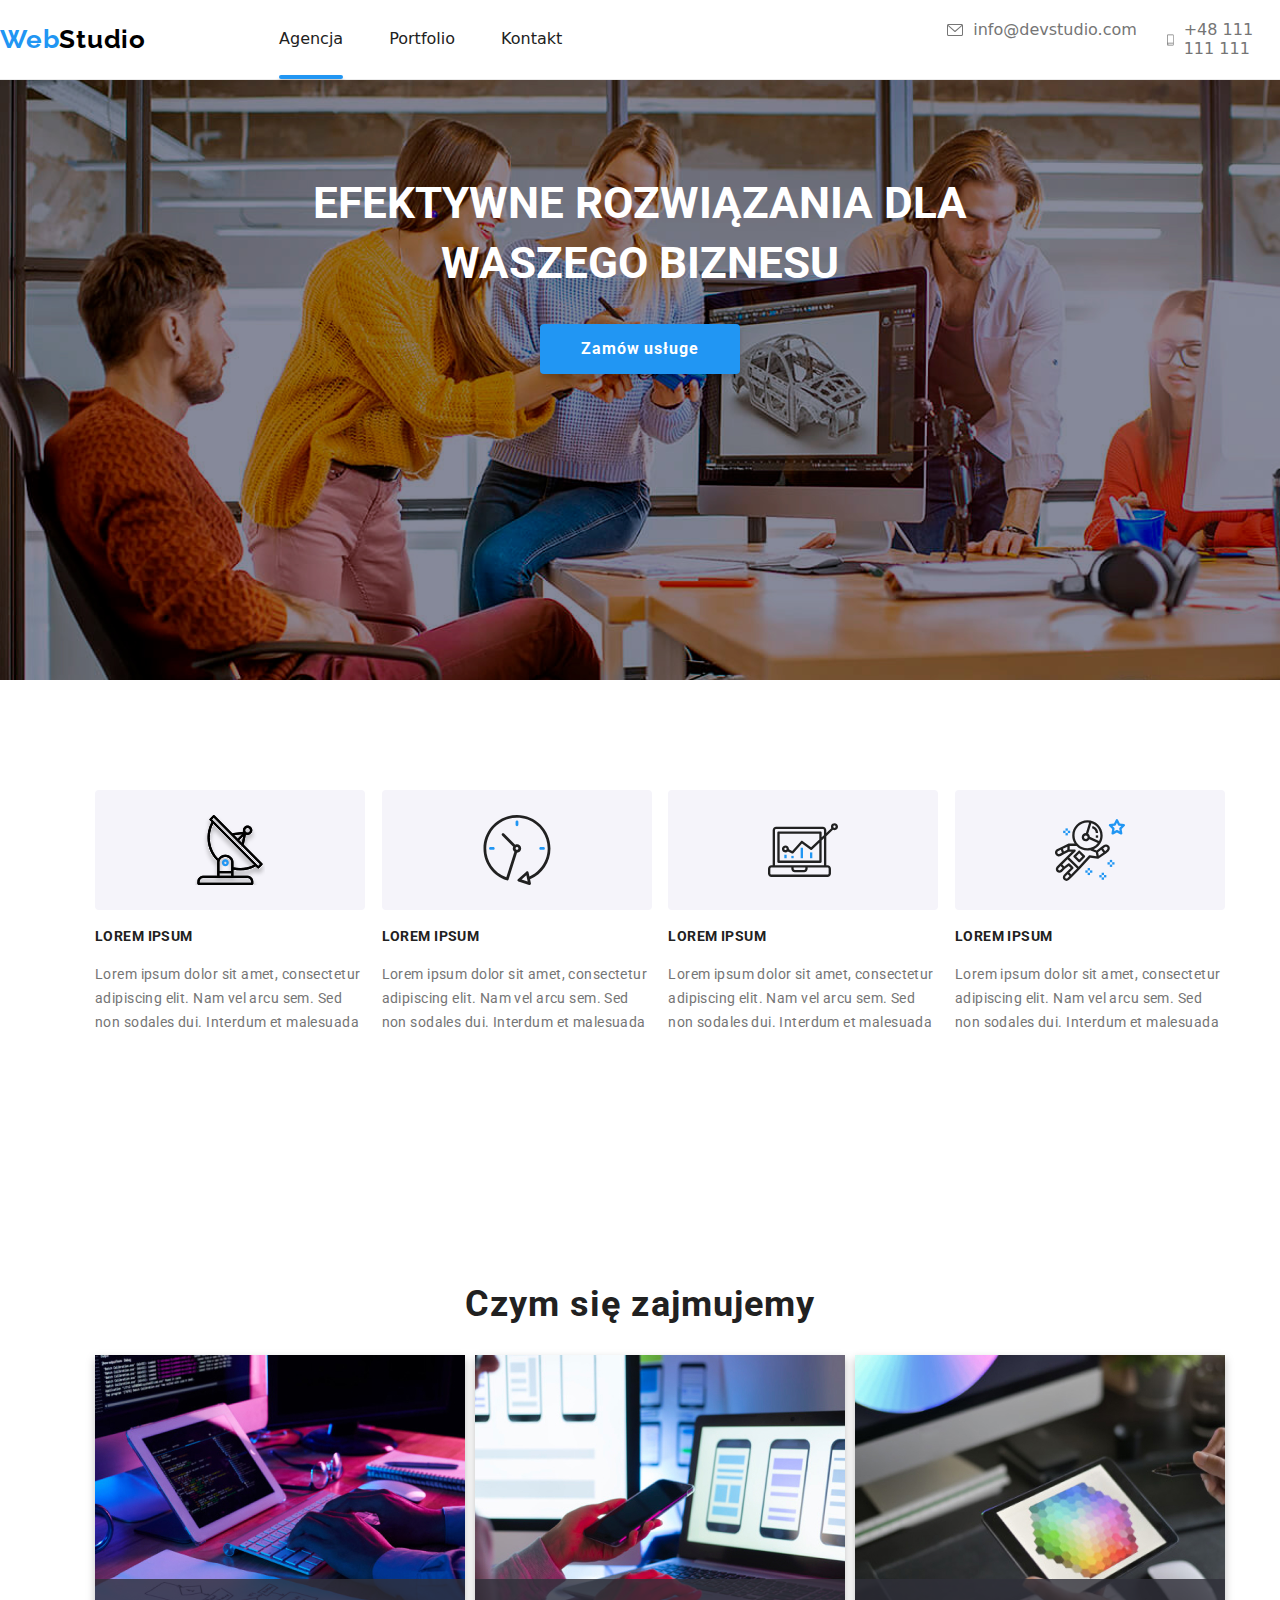
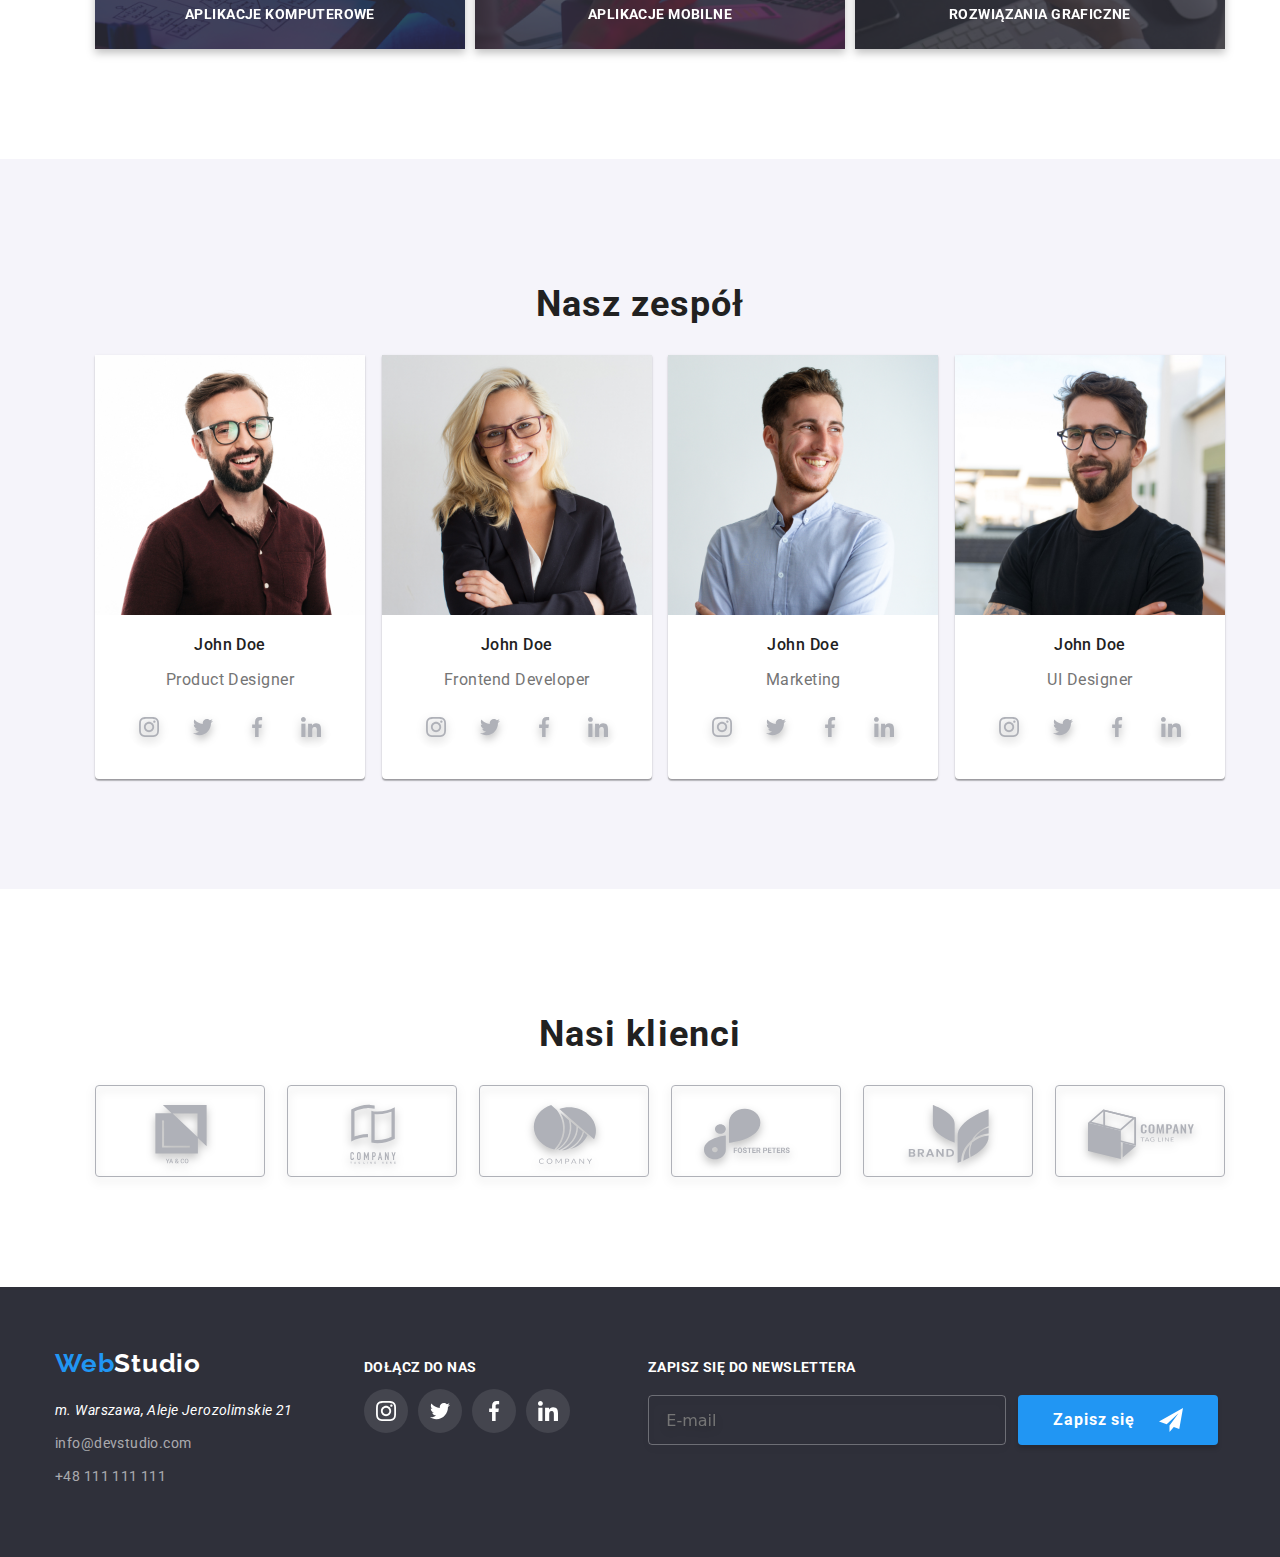
==== index.html @ 2c2dc6aa "utworzyłem i ostylowałem formularz w stopce" ====
<!DOCTYPE html>
<html lang="pl">
  <head>
    <meta charset="UTF-8" />
    <meta http-equiv="X-UA-Compatible" content="IE=edge" />
    <meta name="viewport" content="width=device-width, initial-scale=1.0" />
    <title>Document</title>
    <link rel="stylesheet" href="css/styles.css" />
    <link
      href="https://fonts.googleapis.com/css2?family=Raleway:ital,wght@0,700;1,700&family=Roboto:ital,wght@0,400;0,500;0,700;0,900;1,400;1,500;1,700;1,900&display=swap"
      rel="stylesheet"
    />
    <link
      rel="stylesheet"
      href="https://cdnjs.cloudflare.com/ajax/libs/modern-normalize/1.1.0/modern-normalize.css"
      integrity="sha512-Y0MM+V6ymRKN2zStTqzQ227DWhhp4Mzdo6gnlRnuaNCbc+YN/ZH0sBCLTM4M0oSy9c9VKiCvd4Jk44aCLrNS5Q=="
      crossorigin="anonymous"
      referrerpolicy="no-referrer"
    />
  </head>
  <body>
    <header>
      <div class="header-box">
        <h2>
          <a class="link-1 header-logo" href="#"
            >Web<span class="header-span">Studio</span></a
          >
        </h2>
        <div>
          <nav>
            <ul class="header-items">
              <li><a class="link underline" href="">Agencja</a></li>
              <li><a class="link" href="portfolio.html">Portfolio</a></li>
              <li><a class="link" href="">Kontakt</a></li>
            </ul>
          </nav>
        </div>
        <div>
          <ul class="header-items-2">
            <li>
              <a class="link-2" href="mailto:info@devstudio.com">
                <svg class="envelope">
                  <use
                    xlink:href="./images/sprite-svg/icons.svg#envelope"
                  ></use>
                </svg>
                info@devstudio.com</a
              >
            </li>
            <li>
              <a class="link-2" href="tel:+48111111111"
                ><svg class="smartphone">
                  <use
                    xlink:href="./images/sprite-svg/icons.svg#smartphone"
                  ></use>
                </svg>
                +48 111 111 111</a
              >
            </li>
          </ul>
        </div>
      </div>
    </header>
    <main>
      <section class="background section background-box">
        <div class="container slogan-box">
          <h1 class="slogan">EFEKTYWNE ROZWIĄZANIA DLA WASZEGO BIZNESU</h1>
          <button class="btn" type="button" data-modal-open>
            Zamów usługe
          </button>
        </div>
      </section>
      <section class="section">
        <div class="container">
          <ul class="text-table">
            <li class="text-table-box">
              <div class="icon-box">
                <svg class="icon">
                  <use xlink:href="./images/sprite-svg/icons.svg#antenna"></use>
                </svg>
              </div>
              <h4 class="text-title">LOREM IPSUM</h4>
              <p class="text">
                Lorem ipsum dolor sit amet, consectetur adipiscing elit. Nam vel
                arcu sem. Sed non sodales dui. Interdum et malesuada
              </p>
            </li>
            <li class="text-table-box">
              <div class="icon-box">
                <svg class="icon">
                  <use xlink:href="./images/sprite-svg/icons.svg#clock"></use>
                </svg>
              </div>
              <h4 class="text-title">LOREM IPSUM</h4>
              <p class="text">
                Lorem ipsum dolor sit amet, consectetur adipiscing elit. Nam vel
                arcu sem. Sed non sodales dui. Interdum et malesuada
              </p>
            </li>
            <li class="text-table-box">
              <div class="icon-box">
                <svg class="icon">
                  <use xlink:href="./images/sprite-svg/icons.svg#diagram"></use>
                </svg>
              </div>
              <h4 class="text-title">LOREM IPSUM</h4>
              <p class="text">
                Lorem ipsum dolor sit amet, consectetur adipiscing elit. Nam vel
                arcu sem. Sed non sodales dui. Interdum et malesuada
              </p>
            </li>
            <li class="text-table-box">
              <div class="icon-box">
                <svg class="icon">
                  <use
                    xlink:href="./images/sprite-svg/icons.svg#astronaut"
                  ></use>
                </svg>
              </div>
              <h4 class="text-title">LOREM IPSUM</h4>
              <p class="text">
                Lorem ipsum dolor sit amet, consectetur adipiscing elit. Nam vel
                arcu sem. Sed non sodales dui. Interdum et malesuada
              </p>
            </li>
          </ul>
        </div>
      </section>
      <section class="section">
        <div class="container">
          <h2 class="section-title">Czym się zajmujemy</h2>
          <ul class="section-table">
            <li class="section-table-box">
              <img
                src="images/main-page/img.jpg"
                alt="Osoba tworzy kod programowy"
                width="370"
                height="294"
              />
              <p class="describe">aplikacje komputerowe</p>
            </li>
            <li class="section-table-box">
              <img
                src="images/main-page/img-2.jpg"
                alt="Osoba trzymająca telefon w ręce przegląda design stron aplikacji"
                width="370"
                height="294"
              />
              <p class="describe">aplikacje mobilne</p>
            </li>
            <li class="section-table-box">
              <img
                src="images/main-page/box-3.jpg"
                alt="Widoczny na tablecie kolorowy sześciokąt"
                width="370"
                height="294"
              />
              <p class="describe">rozwiązania graficzne</p>
            </li>
          </ul>
        </div>
      </section>
      <section class="section team-background">
        <div class="container">
          <h2 class="section-title">Nasz zespół</h2>
          <ul class="photos-description">
            <li class="photos-background">
              <img
                src="images/main-page/img-4.jpg"
                alt="Uśmiechnięty męczyzna z brodą w okularach i bordowej koszuli"
                width="270"
                height="260"
              />
              <h3 class="name">John Doe</h3>
              <p class="profession">Product Designer</p>
              <div class="social-icon-box">
                <svg class="social-icon-item">
                  <use
                    width="20px"
                    height="20px"
                    x="12"
                    y="12"
                    xlink:href="./images/sprite-svg/icons.svg#instagram"
                  ></use>
                </svg>
                <svg class="social-icon-item">
                  <use
                    width="20px"
                    height="20px"
                    x="12"
                    y="12"
                    xlink:href="./images/sprite-svg/icons.svg#twitter"
                  ></use>
                </svg>
                <svg class="social-icon-item">
                  <use
                    width="20px"
                    height="20px"
                    x="12"
                    y="12"
                    xlink:href="./images/sprite-svg/icons.svg#facebook"
                  ></use>
                </svg>
                <svg class="social-icon-item">
                  <use
                    width="20px"
                    height="20px"
                    x="12"
                    y="12"
                    xlink:href="./images/sprite-svg/icons.svg#linkedin"
                  ></use>
                </svg>
              </div>
            </li>
            <li class="photos-background">
              <img
                src="images/main-page/img-5.jpg"
                alt="Uśmiechnięta, blondwłosa kobieta w okularach i czarnej marynarce"
                width="270"
                height="260"
              />
              <h3 class="name">John Doe</h3>
              <p class="profession">Frontend Developer</p>
              <div class="social-icon-box">
                <svg class="social-icon-item">
                  <use
                    width="20px"
                    height="20px"
                    x="12"
                    y="12"
                    xlink:href="./images/sprite-svg/icons.svg#instagram"
                  ></use>
                </svg>
                <svg class="social-icon-item">
                  <use
                    width="20px"
                    height="20px"
                    x="12"
                    y="12"
                    xlink:href="./images/sprite-svg/icons.svg#twitter"
                  ></use>
                </svg>
                <svg class="social-icon-item">
                  <use
                    width="20px"
                    height="20px"
                    x="12"
                    y="12"
                    xlink:href="./images/sprite-svg/icons.svg#facebook"
                  ></use>
                </svg>
                <svg class="social-icon-item">
                  <use
                    width="20px"
                    height="20px"
                    x="12"
                    y="12"
                    xlink:href="./images/sprite-svg/icons.svg#linkedin"
                  ></use>
                </svg>
              </div>
            </li>
            <li class="photos-background">
              <img
                src="images/main-page/img-6.jpg"
                alt="Uśmiechnięty męczyzna z brodą w błękitnej koszuli"
                width="270"
                height="260"
              />
              <h3 class="name">John Doe</h3>
              <p class="profession">Marketing</p>
              <div class="social-icon-box">
                <svg class="social-icon-item">
                  <use
                    width="20px"
                    height="20px"
                    x="12"
                    y="12"
                    xlink:href="./images/sprite-svg/icons.svg#instagram"
                  ></use>
                </svg>
                <svg class="social-icon-item">
                  <use
                    width="20px"
                    height="20px"
                    x="12"
                    y="12"
                    xlink:href="./images/sprite-svg/icons.svg#twitter"
                  ></use>
                </svg>
                <svg class="social-icon-item">
                  <use
                    width="20px"
                    height="20px"
                    x="12"
                    y="12"
                    xlink:href="./images/sprite-svg/icons.svg#facebook"
                  ></use>
                </svg>
                <svg class="social-icon-item">
                  <use
                    width="20px"
                    height="20px"
                    x="12"
                    y="12"
                    xlink:href="./images/sprite-svg/icons.svg#linkedin"
                  ></use>
                </svg>
              </div>
            </li>
            <li class="photos-background">
              <img
                src="images/main-page/img-7.jpg"
                alt="Uśmiechnięty męczyzna z brodą w okularach i czarnej koszulce"
                width="270"
                height="260"
              />
              <h3 class="name">John Doe</h3>
              <p class="profession">UI Designer</p>
              <div class="social-icon-box">
                <svg class="social-icon-item">
                  <use
                    width="20px"
                    height="20px"
                    x="12"
                    y="12"
                    xlink:href="./images/sprite-svg/icons.svg#instagram"
                  ></use>
                </svg>
                <svg class="social-icon-item">
                  <use
                    width="20px"
                    height="20px"
                    x="12"
                    y="12"
                    xlink:href="./images/sprite-svg/icons.svg#twitter"
                  ></use>
                </svg>
                <svg class="social-icon-item">
                  <use
                    width="20px"
                    height="20px"
                    x="12"
                    y="12"
                    xlink:href="./images/sprite-svg/icons.svg#facebook"
                  ></use>
                </svg>
                <svg class="social-icon-item">
                  <use
                    width="20px"
                    height="20px"
                    x="12"
                    y="12"
                    xlink:href="./images/sprite-svg/icons.svg#linkedin"
                  ></use>
                </svg>
              </div>
            </li>
          </ul>
        </div>
      </section>
      <section class="section">
        <div class="container">
          <h2 class="section-title">Nasi klienci</h2>
          <ul class="section-table">
            <li class="client-box">
              <svg class="client-logo">
                <use
                  xlink:href="./images/sprite-svg/icons.svg#client-logo-1"
                ></use>
              </svg>
            </li>
            <li class="client-box">
              <svg class="client-logo">
                <use
                  xlink:href="./images/sprite-svg/icons.svg#client-logo-2"
                ></use>
              </svg>
            </li>
            <li class="client-box">
              <svg class="client-logo">
                <use
                  xlink:href="./images/sprite-svg/icons.svg#client-logo-3"
                ></use>
              </svg>
            </li>
            <li class="client-box">
              <svg class="client-logo">
                <use
                  xlink:href="./images/sprite-svg/icons.svg#client-logo-4"
                ></use>
              </svg>
            </li>
            <li class="client-box">
              <svg class="client-logo">
                <use
                  xlink:href="./images/sprite-svg/icons.svg#client-logo-5"
                ></use>
              </svg>
            </li>
            <li class="client-box">
              <svg class="client-logo">
                <use
                  xlink:href="./images/sprite-svg/icons.svg#client-logo-6"
                ></use>
              </svg>
            </li>
          </ul>
        </div>
      </section>
    </main>
    <footer class="background footer-box">
      <div class="container wrapper">
        <div class="info-ftr-box">
          <h3>
            <a class="link-1 header-logo" href="#"
              >Web<span class="studio-color-2">Studio</span></a
            >
          </h3>
          <address class="adr">m. Warszawa, Aleje Jerozolimskie 21</address>
          <div class="contact-links-2">
            <a class="link-2 ftr" href="mailto:info@devstudio.com"
              >info@devstudio.com</a
            >
          </div>
          <div class="contact-links-2">
            <a class="link-2 ftr" href="tel:+48111111111">+48 111 111 111</a>
          </div>
        </div>
        <div class="join-box">
          <h3 class="join">DOŁĄCZ DO NAS</h3>
          <div class="social-icon-box">
            <svg class="footer-icons">
              <use
                width="20px"
                height="20px"
                x="12"
                y="12"
                xlink:href="./images/sprite-svg/icons.svg#instagram"
              ></use>
            </svg>
            <svg class="footer-icons">
              <use
                width="20px"
                height="20px"
                x="12"
                y="12"
                xlink:href="./images/sprite-svg/icons.svg#twitter"
              ></use>
            </svg>
            <svg class="footer-icons">
              <use
                width="20px"
                height="20px"
                x="12"
                y="12"
                xlink:href="./images/sprite-svg/icons.svg#facebook"
              ></use>
            </svg>
            <svg class="footer-icons">
              <use
                width="20px"
                height="20px"
                x="12"
                y="12"
                xlink:href="./images/sprite-svg/icons.svg#linkedin"
              ></use>
            </svg>
          </div>
        </div>
        <div class="newsletter-box">
          <form>
            <label class="label-ftr" for="email"
              >Zapisz się do newslettera</label
            >
            <input
              class="input-ftr"
              type="email"
              id="email"
              placeholder="   E-mail"
            />
            <button class="submit-ftr" type="submit">
              Zapisz się
              <svg class="send-icon">
                <use href="./images/sprite-svg/icons.svg#send-icon"></use>
              </svg>
            </button>
          </form>
        </div>
      </div>
    </footer>
    <div class="backdrop is-hidden" data-modal>
      <div class="modal">
        <button type="button" class="close-btn" data-modal-close>
          <img
            src="./images/main-page/close-icon.jpg"
            alt="ikona zamykania okna"
            width="11px"
            height="11px"
          />
        </button>
      </div>
    </div>
    <script src="./js/modal.js"></script>
  </body>
</html>
---- css/styles.css ----
:root {
  --brand-color: #2f303a;
  --hoover-color: #2196f3;
  --white-item-color: #ffffff;
  --links-text-color: #757575;
  --icon-color: #afb1b8;
}
body {
  font-family: "Roboto", sans-serif;
  color: #212121;
  margin: 0;
}

.backdrop {
  width: 100vw;
  height: 100vh;
  background-color: rgba(0, 0, 0, 0.2);
  position: fixed;
  top: 0;
  left: 0;
  display: flex;
  transition: 0.5s;
  transition-timing-function: ease-out;
}

.modal {
  width: 528px;
  min-height: 581px;
  position: absolute;
  top: 50%;
  left: 50%;
  transform: translate(-50%, -50%);
  background-color: var(--white-item-color);
  box-shadow: 0px 1px 3px rgba(0, 0, 0, 0.12), 0px 1px 1px rgba(0, 0, 0, 0.14),
    0px 2px 1px rgba(0, 0, 0, 0.2);
  border-radius: 4px;
}

.is-hidden {
  opacity: 0;
  visibility: hidden;
  pointer-events: none;
}

.close-btn {
  position: absolute;
  top: 8px;
  right: 8px;
  width: 30px;
  height: 30px;
  background-color: var(--white-item-color);
  border: 1px solid rgba(0, 0, 0, 0.1);
  border-radius: 50%;
  cursor: pointer;
}

.container {
  max-width: 1200px;
  margin: 0 auto;
  padding: 0 15px;
}
.background {
  background-color: var(--brand-color);
}

.underline {
  position: relative;
}

.underline::after {
  position: absolute;
  content: "";
  width: 100%;
  height: 4px;
  top: 46px;
  left: 0px;
  background-color: var(--hoover-color);
  box-shadow: 0px 4px 4px rgba(0, 0, 0, 0.25);
  border-radius: 2px;
}

.header-box {
  display: flex;
  height: 80px;
  border-bottom: 1px solid #ececec;
  justify-content: center;
  align-items: center;
}

.header-logo {
  font-family: "Raleway";
  font-weight: 700;
  font-size: 26px;
  line-height: 1.19;
  letter-spacing: 0.03em;
  color: var(--hoover-color);
  margin-right: 93px;
}

.header-span {
  color: #000000;
}

.header-items {
  display: flex;
  list-style: none;
  gap: 46px;
  justify-content: space-between;
  margin-right: 345px;
}

.link {
  text-decoration: none;
  cursor: pointer;
  color: #212121;
  transition-property: color;
  transition-duration: 250ms;
  transition-timing-function: cubic-bezier(0.4, 0, 0.2, 1);
}

.header-items .link:hover,
.header-items .link:focus {
  color: var(--hoover-color);
}

.header-items-2 {
  display: flex;
  list-style: none;
  gap: 30px;
  justify-content: space-between;
}

.link-2 {
  display: flex;
  align-items: center;
  text-decoration: none;
  cursor: pointer;
  color: var(--links-text-color);
  transition-property: color;
  transition-duration: 250ms;
  transition-timing-function: cubic-bezier(0.4, 0, 0.2, 1);
}

.header-items-2 .link-2:hover,
.header-items-2 .link-2:focus {
  color: var(--hoover-color);
}

.envelope {
  width: 16px;
  height: 12px;
  fill: currentColor;
  margin-right: 10px;
}

.smartphone {
  width: 10px;
  height: 16px;
  fill: currentColor;
  margin-right: 10px;
}

.navy-links {
  display: flex;
  list-style: none;
  margin-right: 364px;
  gap: 46px;
}

.navy-links .link:hover,
.navy-links .link:focus {
  color: var(--hoover-color);
}

.contact-links {
  display: flex;
  gap: 50px;
}

.contact-links .link {
  color: var(--links-text-color);
}
.contact-links .link:hover,
.contact-links .link:focus {
  color: var(--hoover-color);
}

.contact-links-2 {
  display: flex;
  gap: 50px;
  margin-bottom: 9px;
}

.section {
  padding-top: 94px;
  padding-bottom: 94px;
}

/* .footer-box {
  padding-top: 60px;
  padding-bottom: 60px;
} */

.wrapper {
  display: flex;
}

.link-1 {
  text-decoration: none;
  cursor: pointer;
}

.studio-color {
  color: #000000;
}

.studio-color-2 {
  color: #ffffff;
}

.btn {
  background-color: var(--hoover-color);
  box-shadow: 0px 4px 4px rgba(0, 0, 0, 0.15);
  cursor: pointer;
  text-align: center;
  justify-content: center;
  width: 200px;
  height: 50px;
  color: #ffffff;
  display: flex;
  align-items: center;
  letter-spacing: 0.06em;
  font-family: "Roboto";
  font-weight: 700;
  font-size: 16px;
  line-height: 30px;
  border-radius: 4px;
  border: none;
}

.slogan-box {
  display: flex;
  flex-direction: column;
  align-items: center;
  justify-content: center;
}

.background-box {
  background: rgba(47, 48, 58, 0.4);
  background-image: url(../images/main-page/Img-background.png);
  height: 600px;
  max-width: 1600px;
  margin: 0 auto;
}

.slogan {
  font-family: "Roboto";
  font-size: 44px;
  line-height: 1.36;
  color: var(--white-item-color);
  text-align: center;
  justify-content: center;
  width: 696px;
  margin: 0 auto;
  padding-bottom: 30px;
}

.text-table {
  display: flex;
  list-style: none;
  max-width: 1170px;
  justify-content: space-between;
}

.text-table-box {
  width: 270px;
}

.icon {
  margin: 25px 100px;
  width: 70px;
  height: 70px;
}

.icon-box {
  width: 270px;
  height: 120px;
  background-color: #f5f4fa;
  border-radius: 4px;
}

.text-table .text-title {
  font-family: "Roboto";
  font-weight: 700;
  font-size: 14px;
  line-height: 1.14;
  letter-spacing: 0.03em;
  text-transform: uppercase;
}
.text-table .text {
  font-family: "Roboto";
  font-size: 14px;
  line-height: 1.71;
  letter-spacing: 0.03em;
  color: var(--links-text-color);
}
.section-title {
  font-family: "Roboto";
  font-weight: 700;
  font-size: 36px;
  line-height: 1.17;
  text-align: center;
  letter-spacing: 0.03em;
}

.section-table {
  display: flex;
  list-style: none;
  max-width: 1170px;
  justify-content: space-between;
  filter: drop-shadow(0px 4px 4px rgba(0, 0, 0, 0.25));
}

.section-table-box {
  display: flex;
  width: 370px;
  position: relative;
}

.describe {
  display: flex;
  justify-content: center;
  align-items: center;
  font-family: "Roboto";
  font-style: normal;
  font-weight: 700;
  font-size: 14px;
  line-height: 16px;
  text-align: center;
  letter-spacing: 0.03em;
  text-transform: uppercase;
  color: var(--white-item-color);
  position: absolute;
  bottom: 0;
  left: 0;
  right: 0;
  margin: 0;
  width: 370px;
  height: 70px;
  background: rgba(47, 48, 58, 0.8);
}

.photos-description {
  display: flex;
  list-style: none;
  justify-content: space-between;
}

.photos-description .name {
  font-family: "Roboto";
  font-weight: 500;
  font-size: 16px;
  line-height: 1.19;
  text-align: center;
  letter-spacing: 0.03em;
}
.photos-description .profession {
  font-family: "Roboto";
  font-size: 16px;
  line-height: 1.19;
  text-align: center;
  letter-spacing: 0.03em;
  color: var(--links-text-color);
}

.team-background {
  background-color: #f5f4fa;
}

.photos-background {
  background-color: #ffffff;
  box-shadow: 0px 1px 3px rgba(0, 0, 0, 0.12), 0px 1px 1px rgba(0, 0, 0, 0.14),
    0px 2px 1px rgba(0, 0, 0, 0.2);
  border-radius: 0px 0px 4px 4px;
}

.client-box {
  width: 170px;
  height: 92px;
  border-radius: 4px;
  border: 1px solid;
  border-color: var(--icon-color);
  cursor: pointer;
  transition-property: border, fill;
  transition-duration: 250ms;
  transition-timing-function: cubic-bezier(0.4, 0, 0.2, 1);
}

.client-logo {
  display: flex;
  justify-content: space-between;
  fill: var(--icon-color);
  width: 106px;
  height: 60px;
  margin: 17.71px 32px 14.25px 32px;
  transition-property: border, fill;
  transition-duration: 250ms;
  transition-timing-function: cubic-bezier(0.4, 0, 0.2, 1);
}

.client-box:hover {
  border: 1px solid var(--hoover-color);
}

.client-box:hover .client-logo {
  fill: var(--hoover-color);
}

.social-icon-box {
  display: flex;
  justify-content: center;
  gap: 10px;
  padding-bottom: 30px;
}

.social-icon-item {
  fill: var(--icon-color);
  width: 44px;
  height: 44px;
  background-color: var(--white-item-color);
  border-radius: 50%;
  transition-property: fill, background-color;
  transition-duration: 250ms;
  transition-timing-function: cubic-bezier(0.4, 0, 0.2, 1);
}

.social-icon-item > use {
  filter: drop-shadow(0px 4px 4px rgba(0, 0, 0, 0.25));
}

.social-icon-item:hover {
  cursor: pointer;
  fill: var(--white-item-color);
  background-color: var(--hoover-color);
}

.menu {
  display: flex;
  list-style: none;
  justify-content: center;
  gap: 8px;
  padding-bottom: 34px;
  padding-top: 94px;
}

.open-menu {
  display: flex;
  flex-wrap: wrap;
  gap: 30px;
  padding: 0;
  list-style: none;
  justify-content: space-between;
}

.background-menu {
  width: 370px;
  background: #ffffff;
  border: 1px solid #eeeeee;
  transition-property: border, box-shadow;
  transition-duration: 250ms;
  transition-timing-function: cubic-bezier(0.4, 0, 0.2, 1);
}

.background-menu:hover {
  cursor: pointer;
  border: 1px solid #eeeeee;
  box-shadow: 0px 1px 1px rgba(0, 0, 0, 0.12), 0px 4px 4px rgba(0, 0, 0, 0.06),
    1px 4px 6px rgba(0, 0, 0, 0.16);
}

.background-photo {
  position: relative;
  overflow: hidden;
}

.overlay-portfolio {
  position: absolute;
  width: 100%;
  height: 100%;
  bottom: -100%;
  margin: 0;
  background: rgba(33, 150, 243, 0.9);
  transition: 250ms;
  transition-timing-function: cubic-bezier(0.4, 0, 0.2, 1);
}

.overlay-portfolio-text {
  font-family: "Roboto";
  font-style: normal;
  font-weight: 400;
  font-size: 18px;
  line-height: 28px;
  letter-spacing: 0.03em;
  color: var(--white-item-color);
  margin-left: 24px;
  margin-top: 49px;
}

.background-menu:hover .overlay-portfolio {
  bottom: 0;
}

.adr {
  font-family: "Roboto";
  font-size: 14px;
  line-height: 1.71;
  letter-spacing: 0.03em;
  color: var(--white-item-color);
  margin-top: 20px;
  margin-bottom: 9px;
}
.ftr {
  font-family: "Roboto";
  font-size: 14px;
  line-height: 1.71;
  letter-spacing: 0.03em;
  color: rgba(255, 255, 255, 0.6);
}

.navy-btn {
  font-family: "Roboto";
  font-weight: 500;
  font-size: 16px;
  line-height: 1.63;
  text-align: center;
  letter-spacing: 0.03em;
  cursor: pointer;
  background: #f5f4fa;
  border-radius: 4px;
  border: none;
  padding: 6px 22px;
  transition-property: background, box-shadow, border, color;
  transition-duration: 250ms;
  transition-timing-function: cubic-bezier(0.4, 0, 0.2, 1);
}
.navy-btn:hover {
  background: var(--hoover-color);
  box-shadow: 0px 3px 1px rgba(0, 0, 0, 0.1), 0px 1px 2px rgba(0, 0, 0, 0.08),
    0px 2px 2px rgba(0, 0, 0, 0.12);
  border-radius: 4px;
  color: var(--white-item-color);
  cursor: pointer;
  font-family: "Roboto";
  font-style: normal;
  font-weight: 500;
  font-size: 16px;
  text-align: center;
  letter-spacing: 0.03em;
}
.work-type {
  font-family: "Roboto";
  font-size: 16px;
  line-height: 1.88;
  letter-spacing: 0.03em;
  color: var(--links-text-color);
  padding-left: 24px;
}
.picture-title {
  font-family: "Roboto";
  font-weight: 700;
  font-size: 18px;
  line-height: 2;
  letter-spacing: 0.06em;
  padding-left: 24px;
}

.join-box {
  width: 206px;
  height: 80px;
  margin-left: 70px;
  margin-top: 72px;
}

.footer-icons {
  fill: var(--white-item-color);
  width: 44px;
  height: 44px;
  background-color: rgba(255, 255, 255, 0.1);
  border-radius: 50%;
  transition-property: background-color;
  transition-duration: 250ms;
  transition-timing-function: cubic-bezier(0.4, 0, 0.2, 1);
}

.footer-icons:hover {
  background-color: var(--hoover-color);
  cursor: pointer;
}

.info-ftr-box {
  margin-top: 42px;
  margin-bottom: 60px;
}

.join {
  font-family: "Roboto";
  font-size: 14px;
  line-height: 16px;
  letter-spacing: 0.03em;
  text-transform: uppercase;
  color: var(--white-item-color);
  margin-top: 0px;
}

.newsletter-box {
  position: relative;
  width: 570px;
  height: 86px;
  margin-top: 72px;
  margin-left: 78px;
}

.label-ftr {
  position: absolute;
  top: 0;
  left: 0;
  font-family: "Roboto";
  font-style: normal;
  font-weight: 700;
  font-size: 14px;
  line-height: 16px;
  letter-spacing: 0.03em;
  text-transform: uppercase;
  color: var(--white-item-color);
}

.input-ftr {
  position: absolute;
  bottom: 0;
  left: 0;
  width: 358px;
  height: 50px;
  border: 1px solid rgba(255, 255, 255, 0.3);
  filter: drop-shadow(0px 4px 4px rgba(0, 0, 0, 0.15));
  border-radius: 4px;
  background: transparent;
}

.submit-ftr {
  display: flex;
  position: absolute;
  bottom: 0;
  right: 0;
  width: 200px;
  height: 50px;
  background: var(--hoover-color);
  box-shadow: 0px 4px 4px rgba(0, 0, 0, 0.15);
  border-radius: 4px;
  border: transparent;
  cursor: pointer;
  font-family: "Roboto";
  font-style: normal;
  font-weight: 700;
  font-size: 16px;
  line-height: 30px;
  align-items: center;
  text-align: center;
  justify-content: center;
  letter-spacing: 0.06em;
  color: var(--white-item-color);
}

.send-icon {
  display: flex;
  width: 24px;
  height: 24px;
  margin-left: 24px;
}
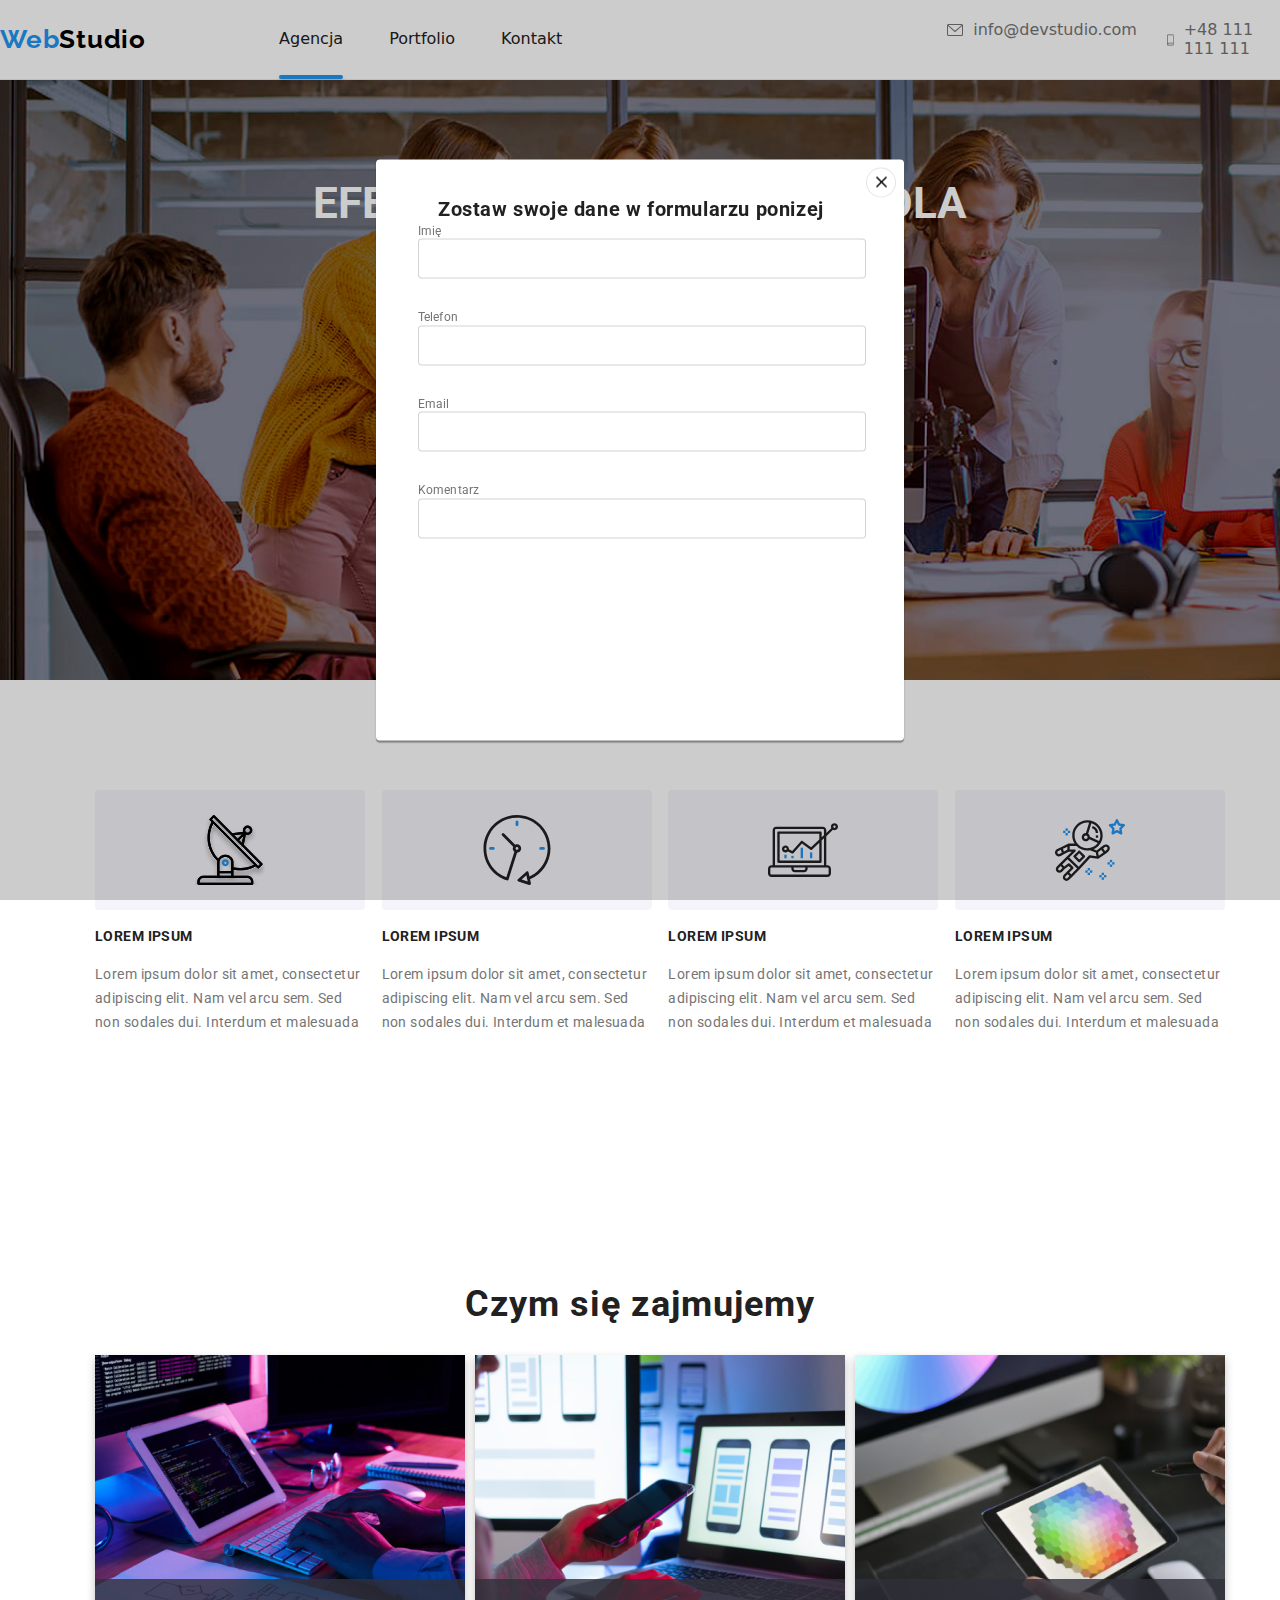
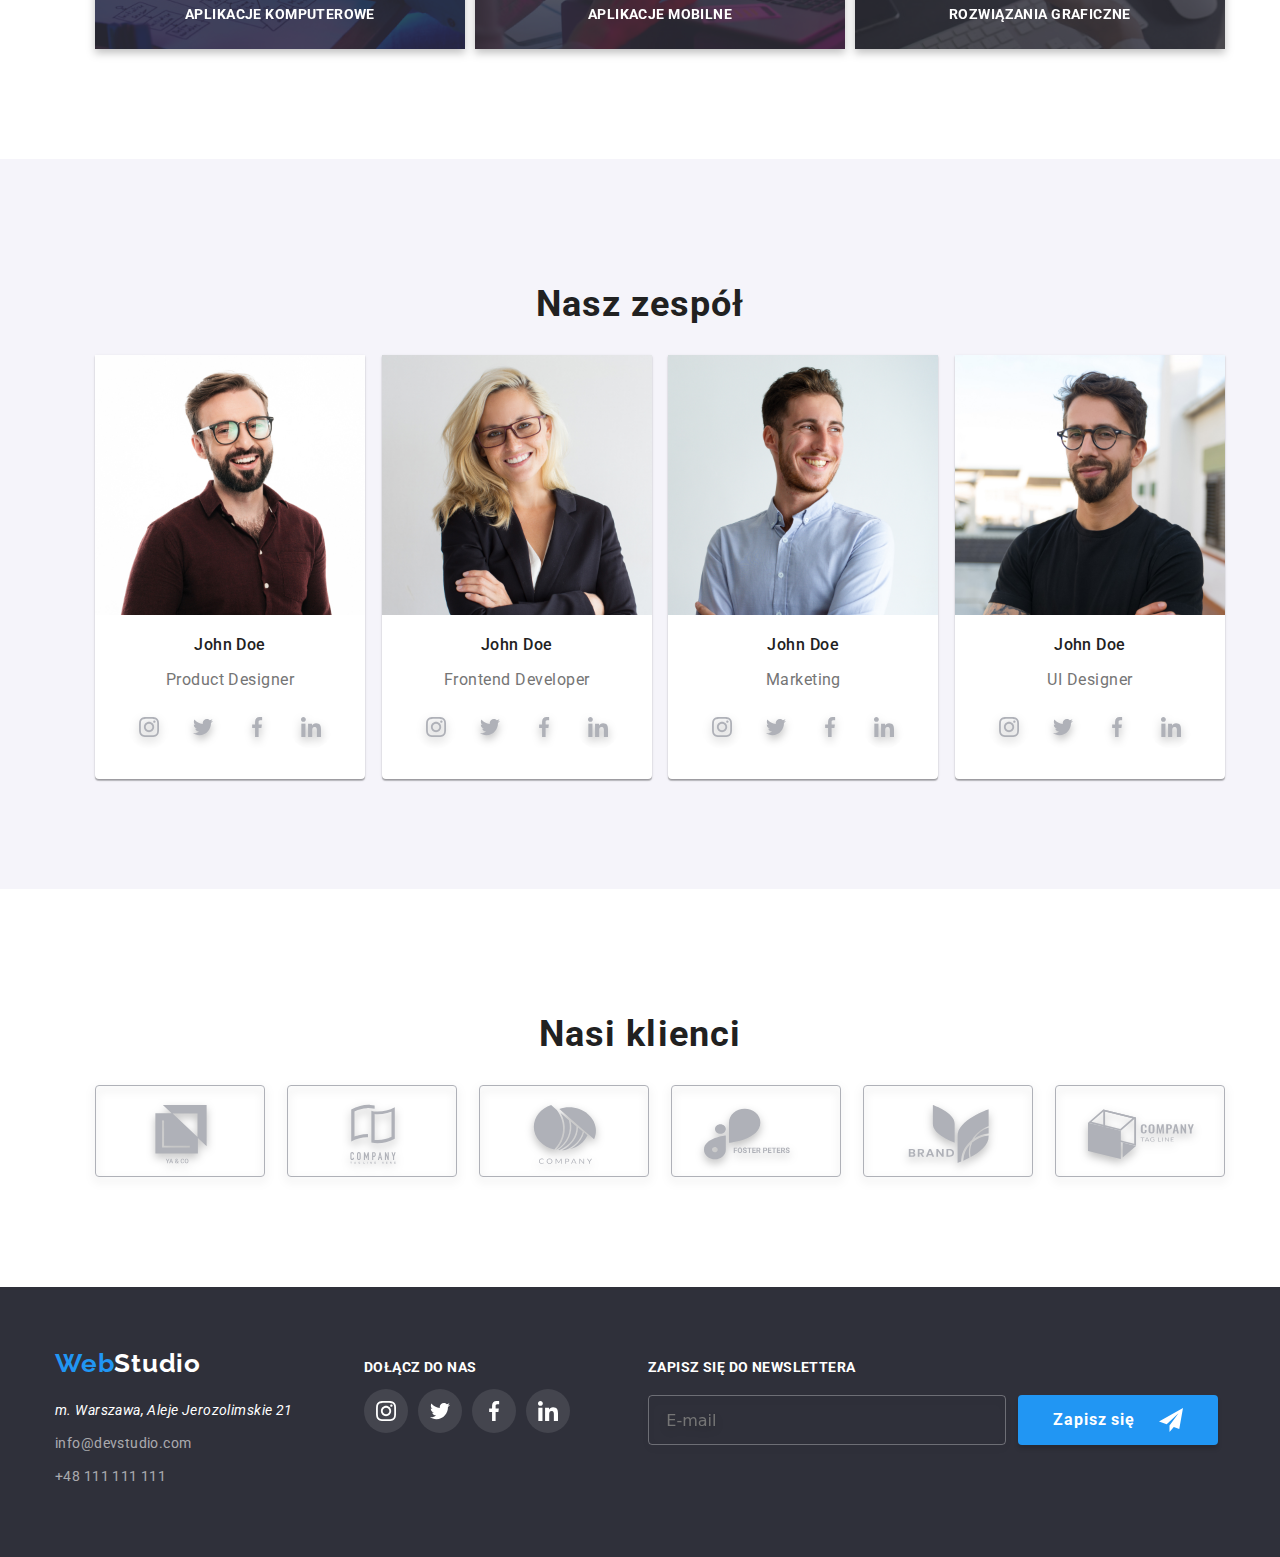
==== commit 41e28774: "Dodałem wszystkie "input" do modala" ====
--- a/index.html
+++ b/index.html
@@ -477,6 +477,7 @@
               class="input-ftr"
               type="email"
               id="email"
+              name="email"
               placeholder="   E-mail"
             />
             <button class="submit-ftr" type="submit">
@@ -489,7 +490,7 @@
         </div>
       </div>
     </footer>
-    <div class="backdrop is-hidden" data-modal>
+    <div class="backdrop is hidden" data-modal>
       <div class="modal">
         <button type="button" class="close-btn" data-modal-close>
           <img
@@ -499,6 +500,23 @@
             height="11px"
           />
         </button>
+        <form>
+          <fieldset class="fieldset">
+            <label class="label-top"
+              >Zostaw swoje dane w formularzu ponizej</label
+            >
+            <fieldset class="fieldset-1">
+              <label for="name" class="label">Imię</label>
+              <input class="input" type="text" name="name" id="name" />
+              <label for="tel" class="label">Telefon</label>
+              <input class="input" type="tel" name="tel" id="tel" />
+              <label for="email" class="label">Email</label>
+              <input class="input" type="email" name="email" id="email" />
+              <label for="textarea" class="label">Komentarz</label>
+              <input class="input" type="text" name="text-area" id="textarea" />
+            </fieldset>
+          </fieldset>
+        </form>
       </div>
     </div>
     <script src="./js/modal.js"></script>
--- a/css/styles.css
+++ b/css/styles.css
@@ -676,3 +676,50 @@
   height: 24px;
   margin-left: 24px;
 }
+
+.fieldset {
+  margin-top: 38px;
+  border: transparent;
+  width: 448px;
+  padding: 0;
+}
+
+.fieldset-1 {
+  border: transparent;
+  margin-left: 0px;
+  padding: 0;
+  margin-left: 40px;
+}
+
+.label-top {
+  font-family: "Roboto";
+  font-style: normal;
+  font-weight: 700;
+  font-size: 20px;
+  line-height: 23px;
+  text-align: center;
+  letter-spacing: 0.03em;
+  color: #212121;
+  width: 448px;
+  height: 23px;
+  margin-left: 40px;
+  padding-left: 20px;
+}
+
+.input {
+  width: 448px;
+  height: 40px;
+  margin-bottom: 28px;
+  border: 1px solid rgba(33, 33, 33, 0.2);
+  border-radius: 4px;
+}
+
+.label {
+  font-family: "Roboto";
+  font-style: normal;
+  font-weight: 400;
+  font-size: 12px;
+  line-height: 14px;
+  letter-spacing: 0.01em;
+  color: var(--links-text-color);
+}
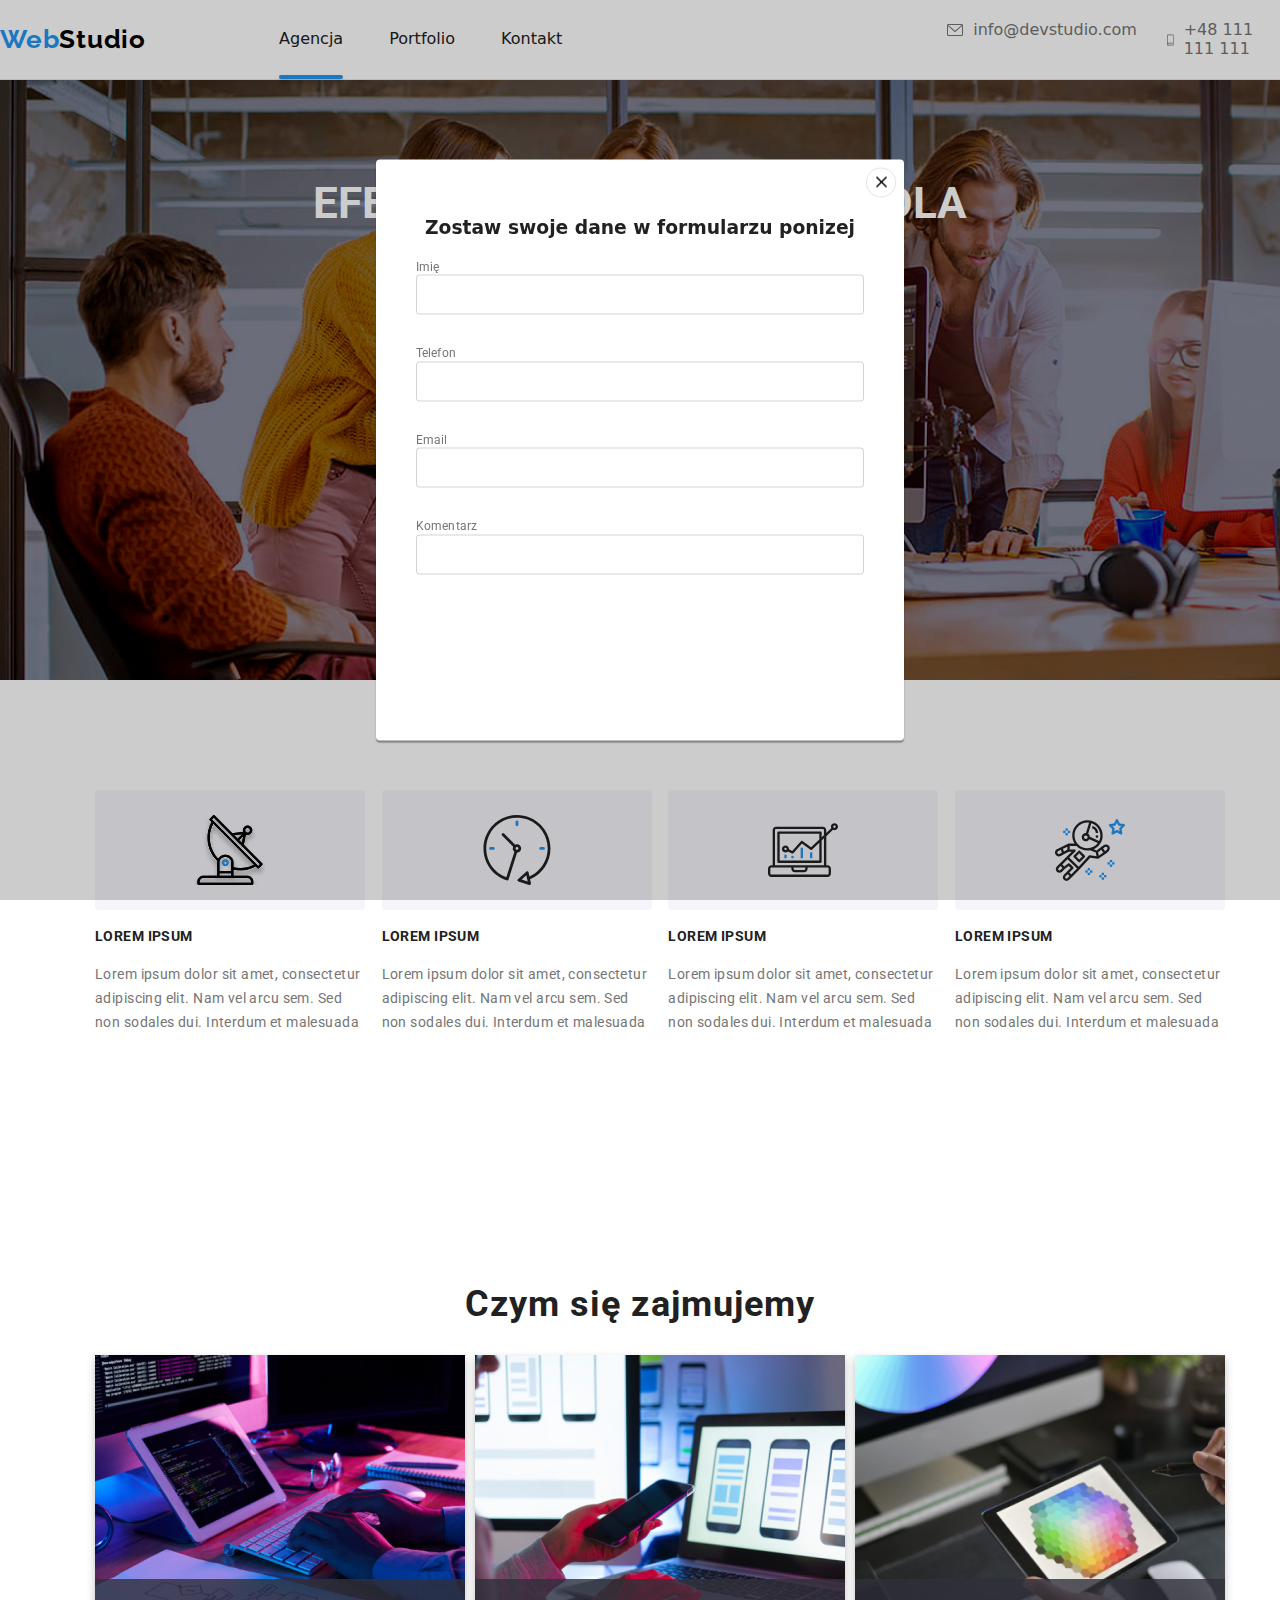
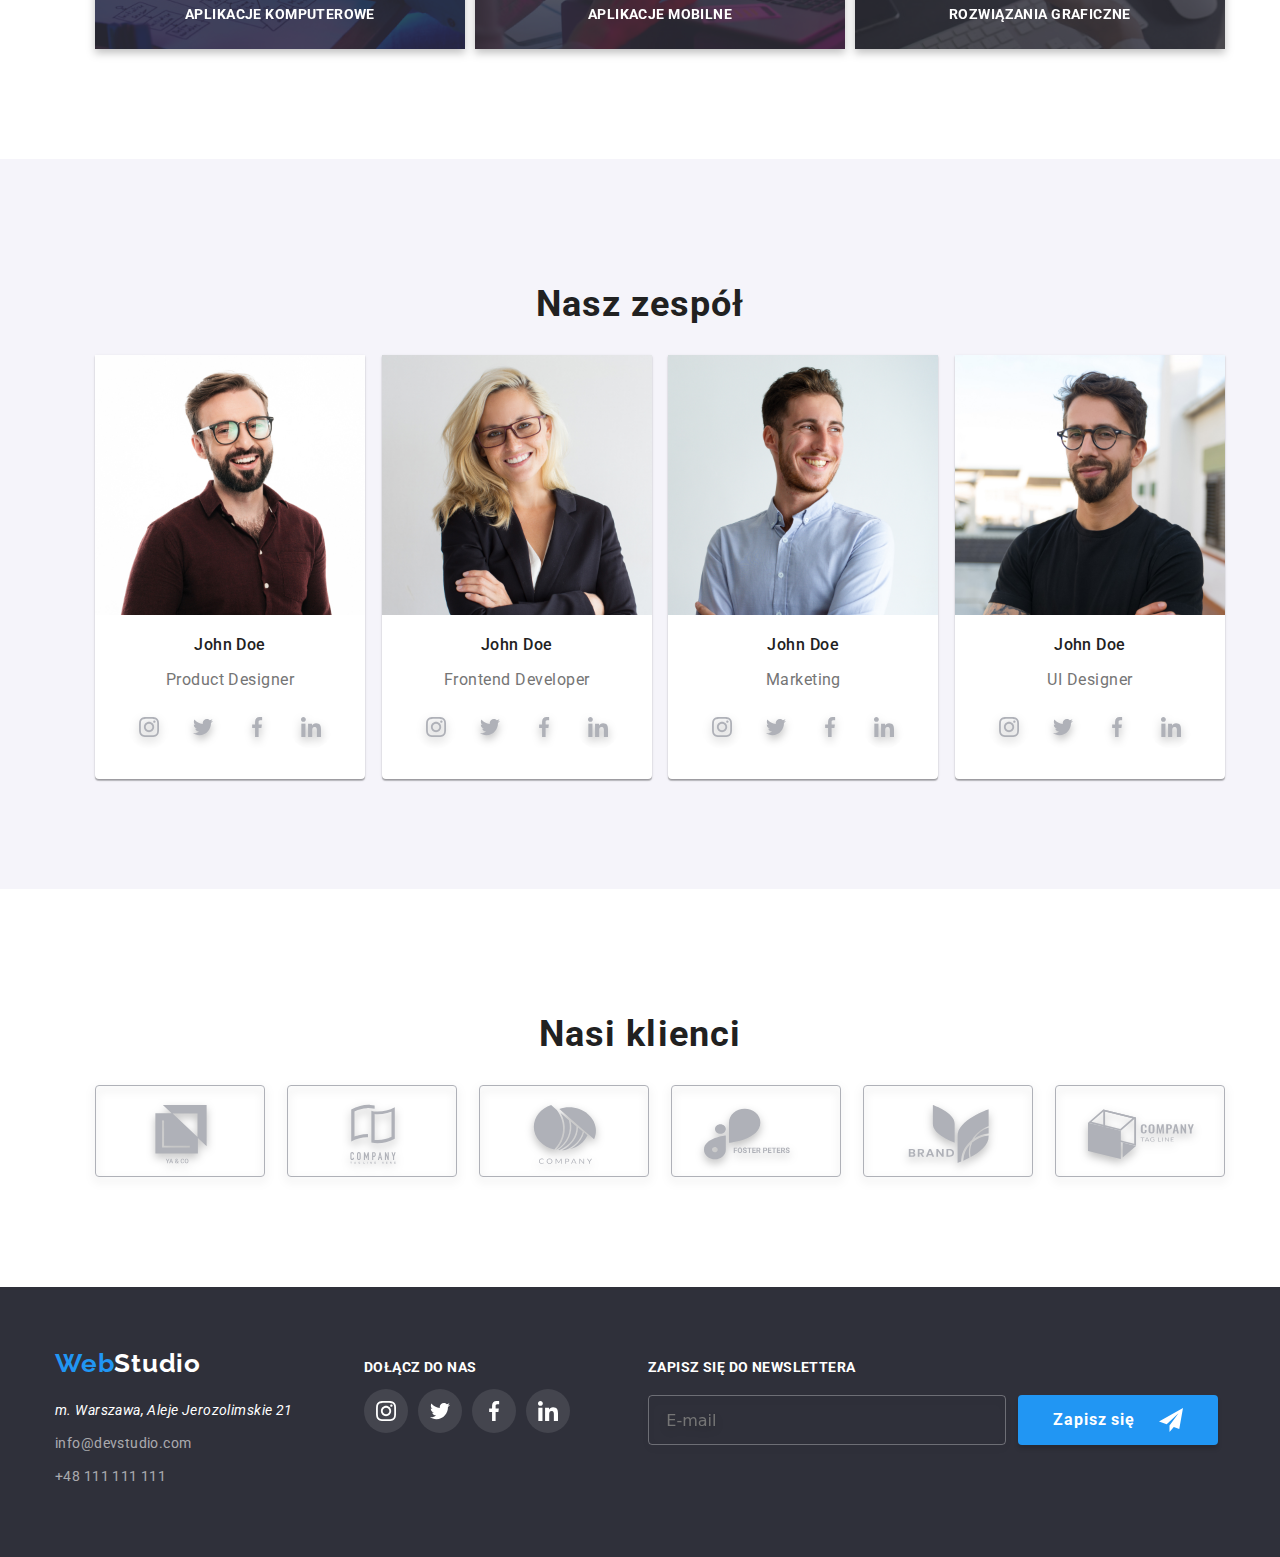
==== commit 0b95f570: "Zamieniłem jeden "label" na "h3"" ====
--- a/index.html
+++ b/index.html
@@ -502,19 +502,15 @@
         </button>
         <form>
           <fieldset class="fieldset">
-            <label class="label-top"
-              >Zostaw swoje dane w formularzu ponizej</label
-            >
-            <fieldset class="fieldset-1">
-              <label for="name" class="label">Imię</label>
-              <input class="input" type="text" name="name" id="name" />
-              <label for="tel" class="label">Telefon</label>
-              <input class="input" type="tel" name="tel" id="tel" />
-              <label for="email" class="label">Email</label>
-              <input class="input" type="email" name="email" id="email" />
-              <label for="textarea" class="label">Komentarz</label>
-              <input class="input" type="text" name="text-area" id="textarea" />
-            </fieldset>
+            <h3 class="h3">Zostaw swoje dane w formularzu ponizej</h3>
+            <label for="name" class="label">Imię</label>
+            <input class="input" type="text" name="name" id="name" />
+            <label for="tel" class="label">Telefon</label>
+            <input class="input" type="tel" name="tel" id="tel" />
+            <label for="email" class="label">Email</label>
+            <input class="input" type="email" name="email" id="email" />
+            <label for="textarea" class="label">Komentarz</label>
+            <input class="input" type="text" name="text-area" id="textarea" />
           </fieldset>
         </form>
       </div>
--- a/css/styles.css
+++ b/css/styles.css
@@ -682,12 +682,6 @@
   border: transparent;
   width: 448px;
   padding: 0;
-}
-
-.fieldset-1 {
-  border: transparent;
-  margin-left: 0px;
-  padding: 0;
   margin-left: 40px;
 }
 
@@ -723,3 +717,9 @@
   letter-spacing: 0.01em;
   color: var(--links-text-color);
 }
+
+.h3 {
+  display: flex;
+  justify-content: center;
+  width: 448px;
+}
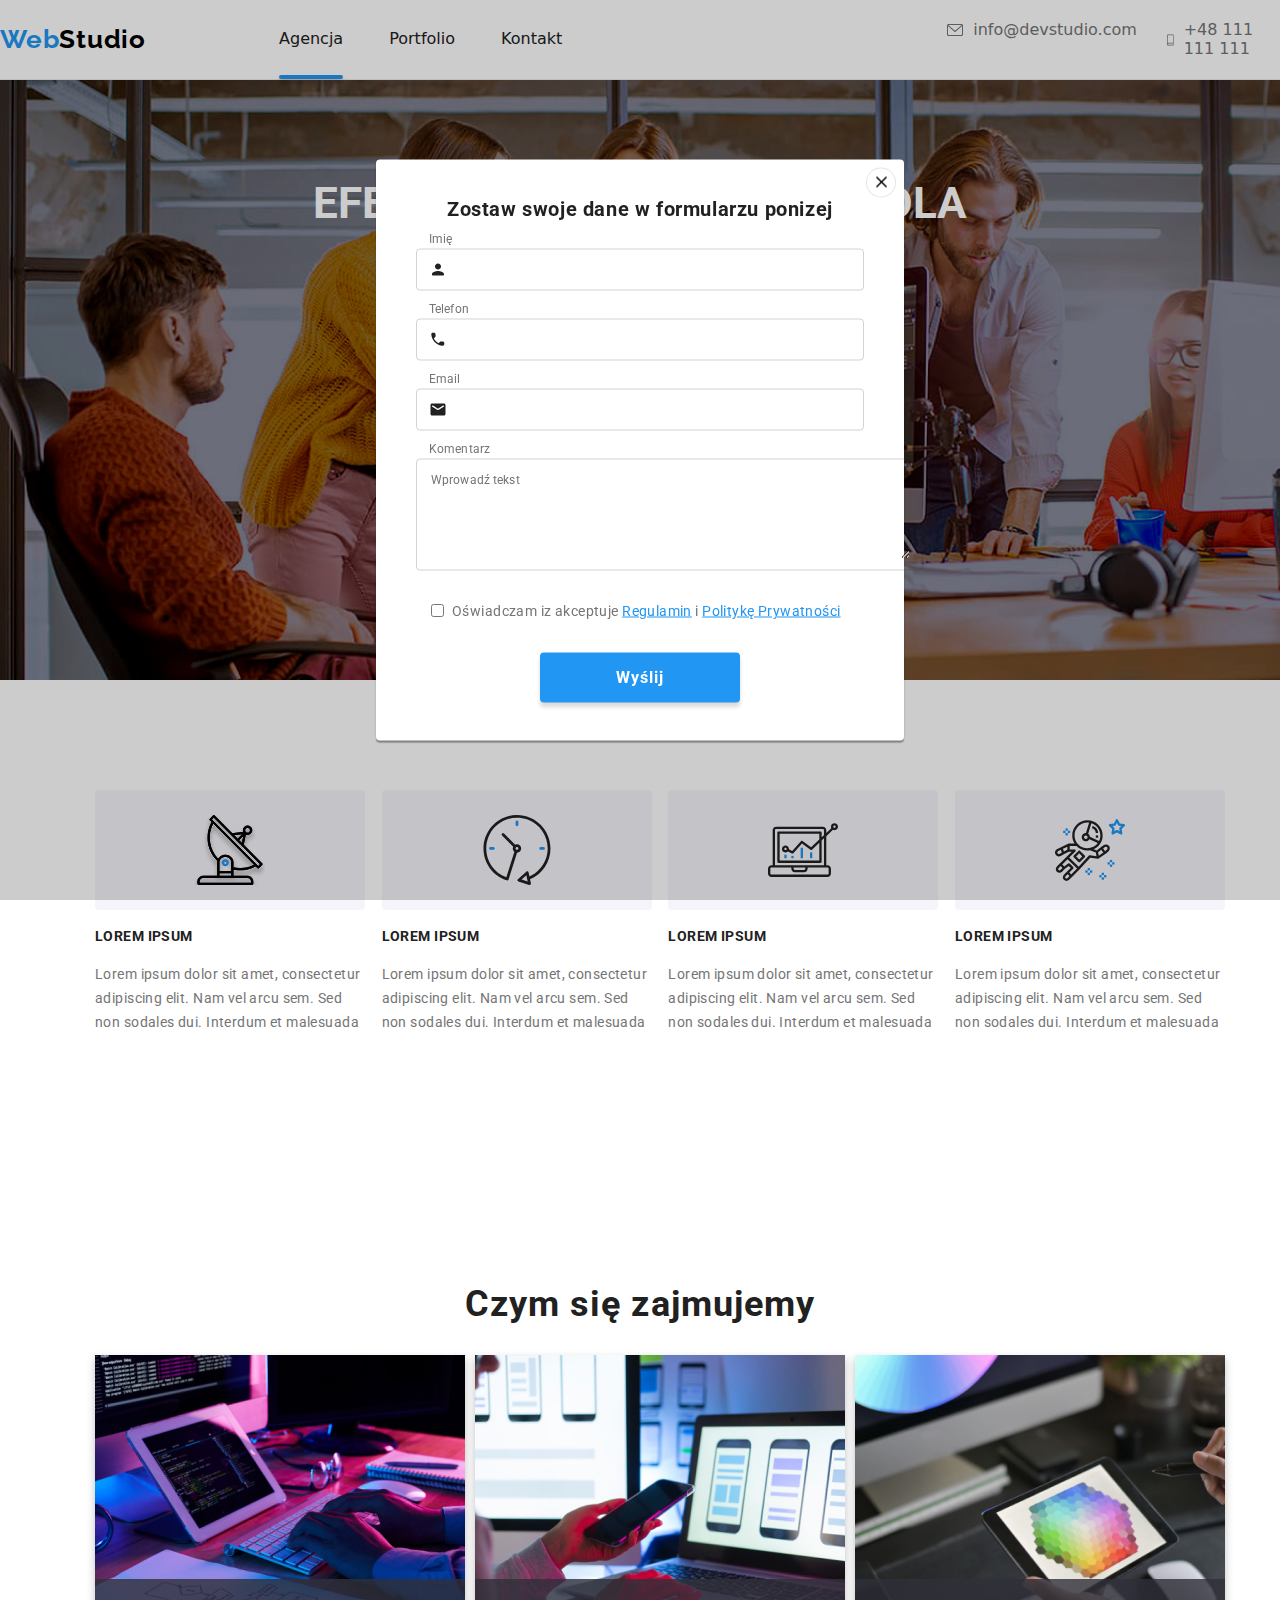
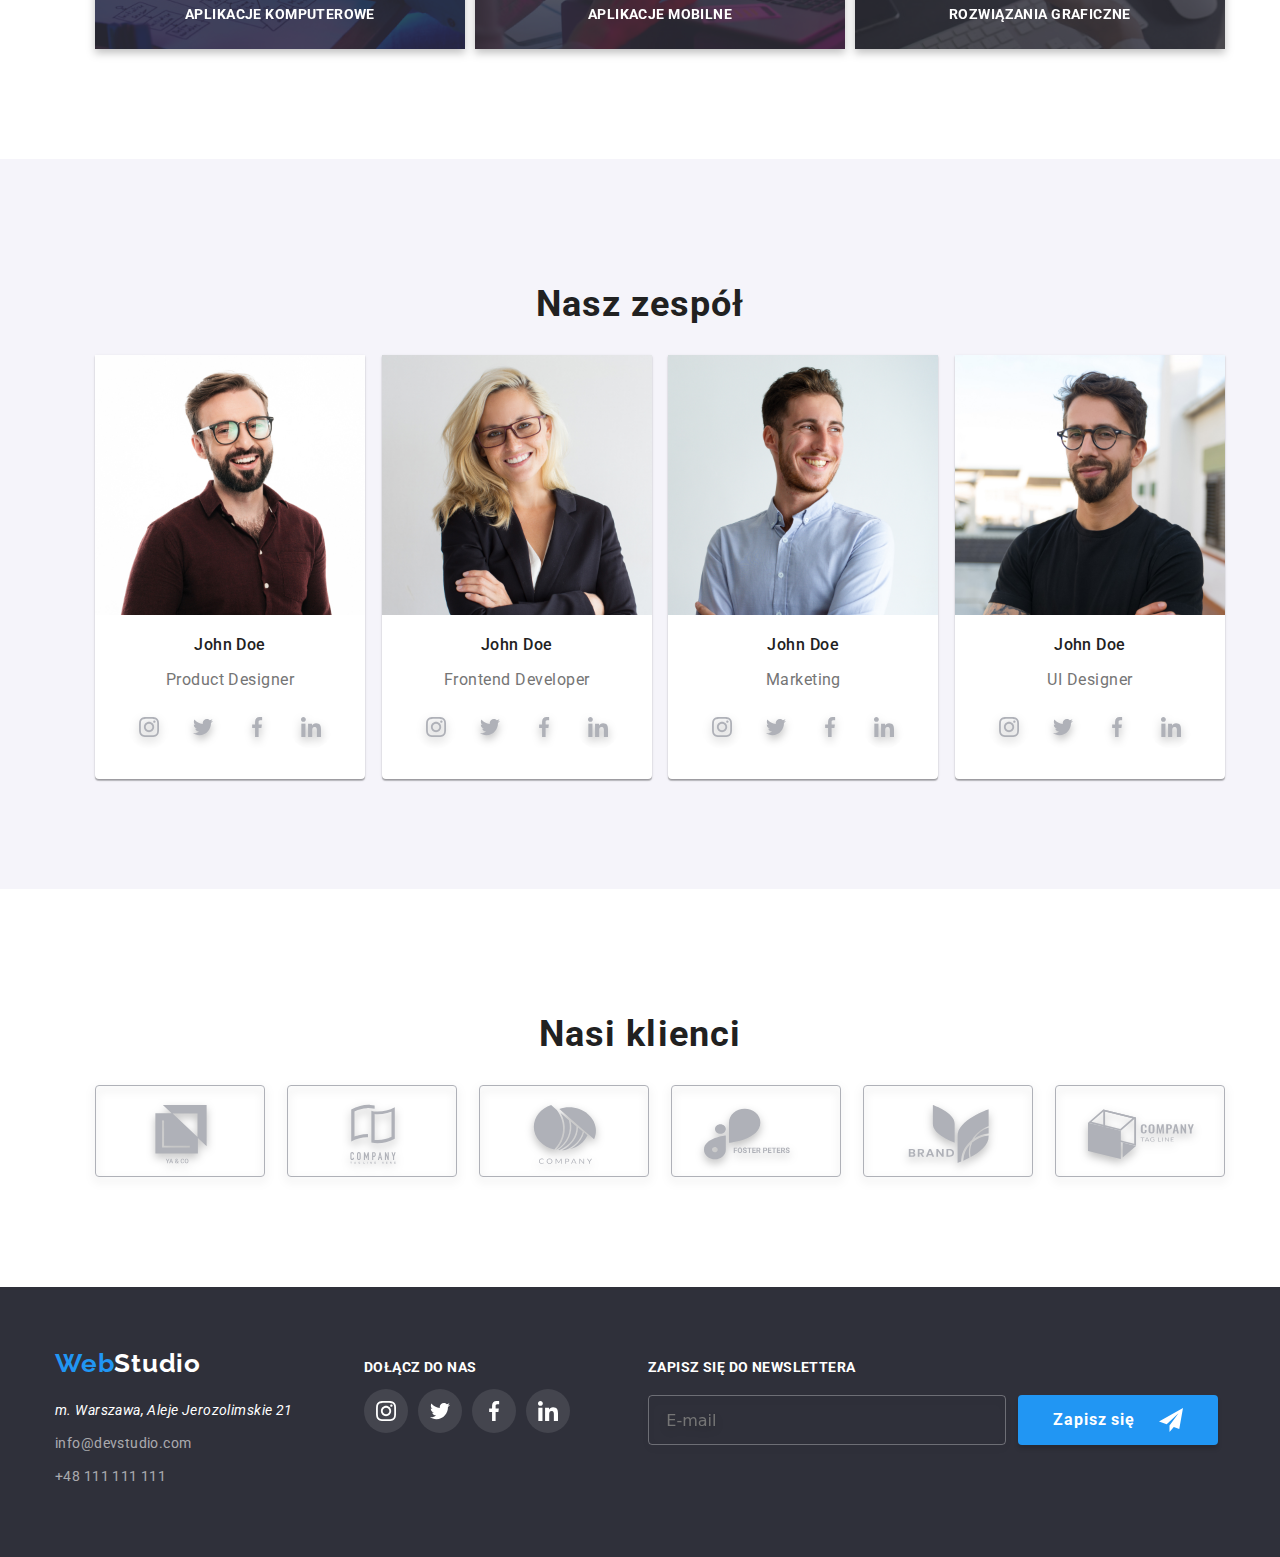
==== commit 65999a35: "Dodałem wszystkie elementy w modalu" ====
--- a/index.html
+++ b/index.html
@@ -500,18 +500,45 @@
             height="11px"
           />
         </button>
-        <form>
+        <form class="my-form">
+          <h3 class="form-title">Zostaw swoje dane w formularzu ponizej</h3>
           <fieldset class="fieldset">
-            <h3 class="h3">Zostaw swoje dane w formularzu ponizej</h3>
             <label for="name" class="label">Imię</label>
+            <svg class="icon-form">
+              <use href="./images/sprite-svg/icons.svg#person"></use>
+            </svg>
             <input class="input" type="text" name="name" id="name" />
+          </fieldset>
+          <fieldset class="fieldset">
             <label for="tel" class="label">Telefon</label>
+            <svg class="icon-form">
+              <use href="./images/sprite-svg/icons.svg#phone-black"></use>
+            </svg>
             <input class="input" type="tel" name="tel" id="tel" />
+          </fieldset>
+          <fieldset class="fieldset">
             <label for="email" class="label">Email</label>
+            <svg class="icon-form">
+              <use href="./images/sprite-svg/icons.svg#email-black"></use>
+            </svg>
             <input class="input" type="email" name="email" id="email" />
+          </fieldset>
+          <fieldset class="fieldset">
             <label for="textarea" class="label">Komentarz</label>
-            <input class="input" type="text" name="text-area" id="textarea" />
+            <textarea
+              class="input"
+              type="text"
+              name="text-area"
+              id="textarea"
+              placeholder="Wprowadź tekst"
+              rows="6"
+              cols="66"
+            ></textarea>
           </fieldset>
+            <label class="checkbox-label">
+            <input class="checkbox-input" type="checkbox" /><span class="checkbox-text">Oświadczam iz akceptuje <a class="checkbox-text-link" href="">Regulamin</a> i <a class="checkbox-text-link" href="">Politykę Prywatności</a></span>
+          </label>
+          <button class="modal-btn-send" type="submit">Wyślij</button>
         </form>
       </div>
     </div>
--- a/css/styles.css
+++ b/css/styles.css
@@ -677,12 +677,20 @@
   margin-left: 24px;
 }
 
+.my-form {
+  margin-top: 38px;
+}
+
 .fieldset {
-  margin-top: 38px;
-  border: transparent;
+  display: flex;
+  position: relative;
+  align-items: center;
+  border: 1px solid rgba(33, 33, 33, 0.2);
+  border-radius: 4px;
   width: 448px;
-  padding: 0;
   margin-left: 40px;
+  padding-block: 11px;
+  margin-block: 28px;
 }
 
 .label-top {
@@ -694,32 +702,90 @@
   text-align: center;
   letter-spacing: 0.03em;
   color: #212121;
-  width: 448px;
-  height: 23px;
-  margin-left: 40px;
-  padding-left: 20px;
-}
-
-.input {
-  width: 448px;
-  height: 40px;
-  margin-bottom: 28px;
-  border: 1px solid rgba(33, 33, 33, 0.2);
-  border-radius: 4px;
-}
-
-.label {
+}
+
+.my-form .icon-form {
+  width: 18px;
+  height: 18px;
+  margin-right: 12px;
+}
+
+.fieldset .input {
+  border: 0;
+  background-color: transparent;
   font-family: "Roboto";
   font-style: normal;
   font-weight: 400;
   font-size: 12px;
   line-height: 14px;
   letter-spacing: 0.01em;
+  color: rgba(117, 117, 117, 0.5);
+}
+
+.my-form .label {
+  position: absolute;
+  font-size: 12px;
+  top: -18px;
+  font-family: "Roboto";
+  font-style: normal;
+  font-weight: 400;
+  line-height: 14px;
+  letter-spacing: 0.01em;
   color: var(--links-text-color);
 }
 
-.h3 {
-  display: flex;
-  justify-content: center;
-  width: 448px;
-}
+.my-form .form-title {
+  text-align: center;
+  font-family: "Roboto";
+  font-style: normal;
+  font-weight: 700;
+  font-size: 20px;
+  line-height: 23px;
+  text-align: center;
+  letter-spacing: 0.03em;
+  color: #212121;
+}
+
+.my-form .checkbox-input {
+  margin-right: 8px;
+  cursor: pointer;
+}
+
+.my-form .checkbox-label {
+  margin-left: 55px;
+  display: flex;
+  cursor: pointer;
+}
+
+.checkbox-text {
+  font-family: "Roboto";
+  font-style: normal;
+  font-weight: 400;
+  font-size: 14px;
+  line-height: 24px;
+  letter-spacing: 0.03em;
+  color: #757575;
+}
+
+.checkbox-text-link {
+  color: #2196f3;
+}
+
+.modal-btn-send {
+  width: 200px;
+  height: 50px;
+  background: #2196f3;
+  box-shadow: 0px 4px 4px rgba(0, 0, 0, 0.15);
+  border-radius: 4px;
+  border: 0;
+  margin-left: 164px;
+  margin-top: 30px;
+
+  font-family: "Roboto";
+  font-style: normal;
+  font-weight: 700;
+  font-size: 16px;
+  line-height: 30px;
+  letter-spacing: 0.06em;
+  color: #ffffff;
+}
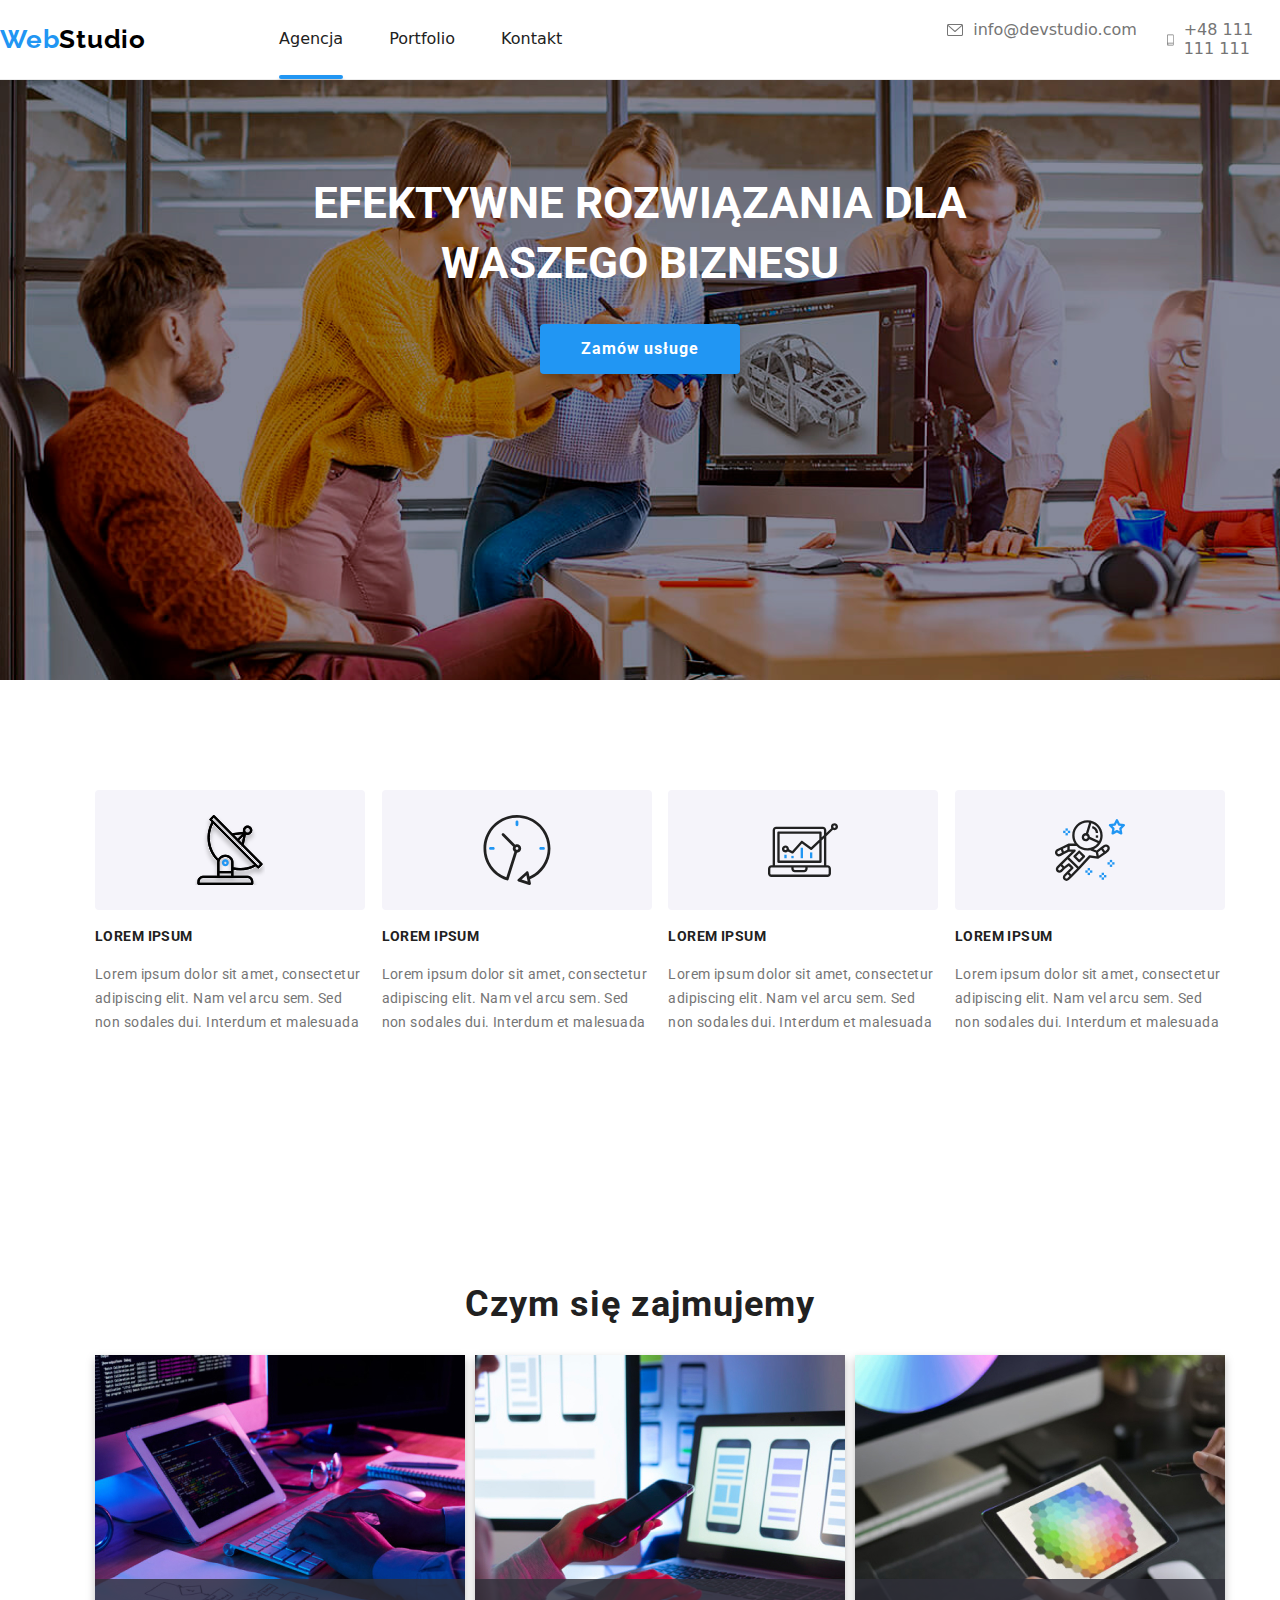
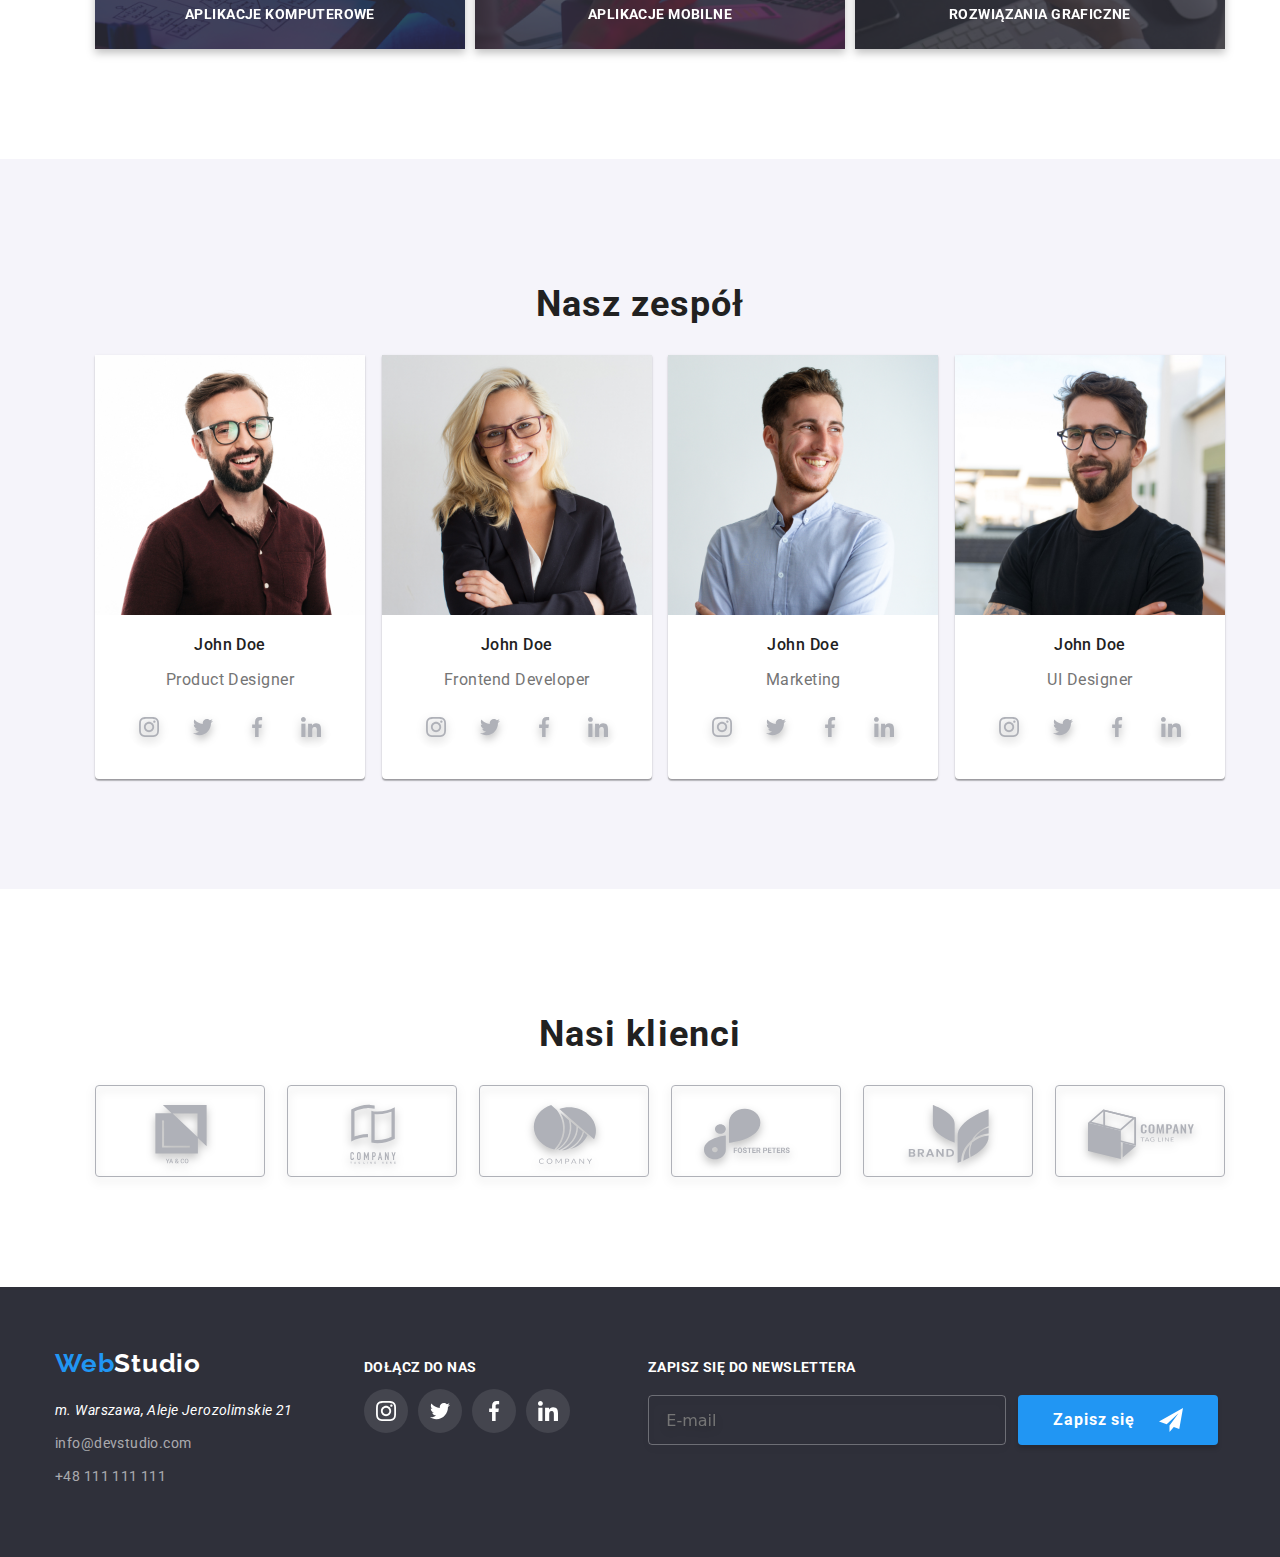
==== commit 6b5efab8: "Ostylowałem modal" ====
--- a/index.html
+++ b/index.html
@@ -490,7 +490,7 @@
         </div>
       </div>
     </footer>
-    <div class="backdrop is hidden" data-modal>
+    <div class="backdrop is-hidden" data-modal>
       <div class="modal">
         <button type="button" class="close-btn" data-modal-close>
           <img
@@ -535,8 +535,16 @@
               cols="66"
             ></textarea>
           </fieldset>
-            <label class="checkbox-label">
-            <input class="checkbox-input" type="checkbox" /><span class="checkbox-text">Oświadczam iz akceptuje <a class="checkbox-text-link" href="">Regulamin</a> i <a class="checkbox-text-link" href="">Politykę Prywatności</a></span>
+          <label class="checkbox-label">
+            <input class="checkbox-input" type="checkbox" /><span
+              class="checkbox-text"
+              >Oświadczam iz akceptuje
+              <a class="checkbox-text-link" href="">Regulamin</a> i
+              <a class="checkbox-text-link" href=""
+                >Politykę Prywatności</a
+              ></span
+            >
+            <span class="checkmark"></span>
           </label>
           <button class="modal-btn-send" type="submit">Wyślij</button>
         </form>
--- a/css/styles.css
+++ b/css/styles.css
@@ -716,10 +716,24 @@
   font-family: "Roboto";
   font-style: normal;
   font-weight: 400;
-  font-size: 12px;
+  font-size: 18px;
   line-height: 14px;
   letter-spacing: 0.01em;
   color: rgba(117, 117, 117, 0.5);
+  outline: none;
+  width: 370px;
+}
+
+.fieldset:has(input:focus) {
+  transition: 250ms;
+  transition-timing-function: cubic-bezier(0.4, 0, 0.2, 1);
+  border-color: var(--hoover-color);
+}
+
+.fieldset:has(input:focus) .icon-form {
+  transition: 250ms;
+  transition-timing-function: cubic-bezier(0.4, 0, 0.2, 1);
+  fill: var(--hoover-color);
 }
 
 .my-form .label {
@@ -755,6 +769,36 @@
   margin-left: 55px;
   display: flex;
   cursor: pointer;
+  position: relative;
+  align-items: center;
+}
+
+.checkbox-label input {
+  position: absolute;
+  width: 0;
+  height: 0;
+  opacity: 0;
+}
+
+.checkbox-label .checkmark {
+  position: absolute;
+  width: 16px;
+  height: 15px;
+  background: var(--white-item-color);
+  border: 0.2px solid #212121;
+  border-radius: 2px;
+}
+
+.checkmark::after {
+  margin-top: -1px;
+  margin-left: -1px;
+  content: url(../images/sprite-svg/random-icons/icon-checked.svg);
+  fill: var(--hoover-color);
+  display: none;
+}
+
+.checkbox-label input:checked ~ .checkmark::after {
+  display: block;
 }
 
 .checkbox-text {
@@ -764,11 +808,12 @@
   font-size: 14px;
   line-height: 24px;
   letter-spacing: 0.03em;
-  color: #757575;
+  color: var(--links-text-color);
+  margin-left: 23px;
 }
 
 .checkbox-text-link {
-  color: #2196f3;
+  color: var(--hoover-color);
 }
 
 .modal-btn-send {
@@ -780,12 +825,12 @@
   border: 0;
   margin-left: 164px;
   margin-top: 30px;
-
+  cursor: pointer;
   font-family: "Roboto";
   font-style: normal;
   font-weight: 700;
   font-size: 16px;
   line-height: 30px;
   letter-spacing: 0.06em;
-  color: #ffffff;
-}
+  color: var(--white-item-color);
+}
